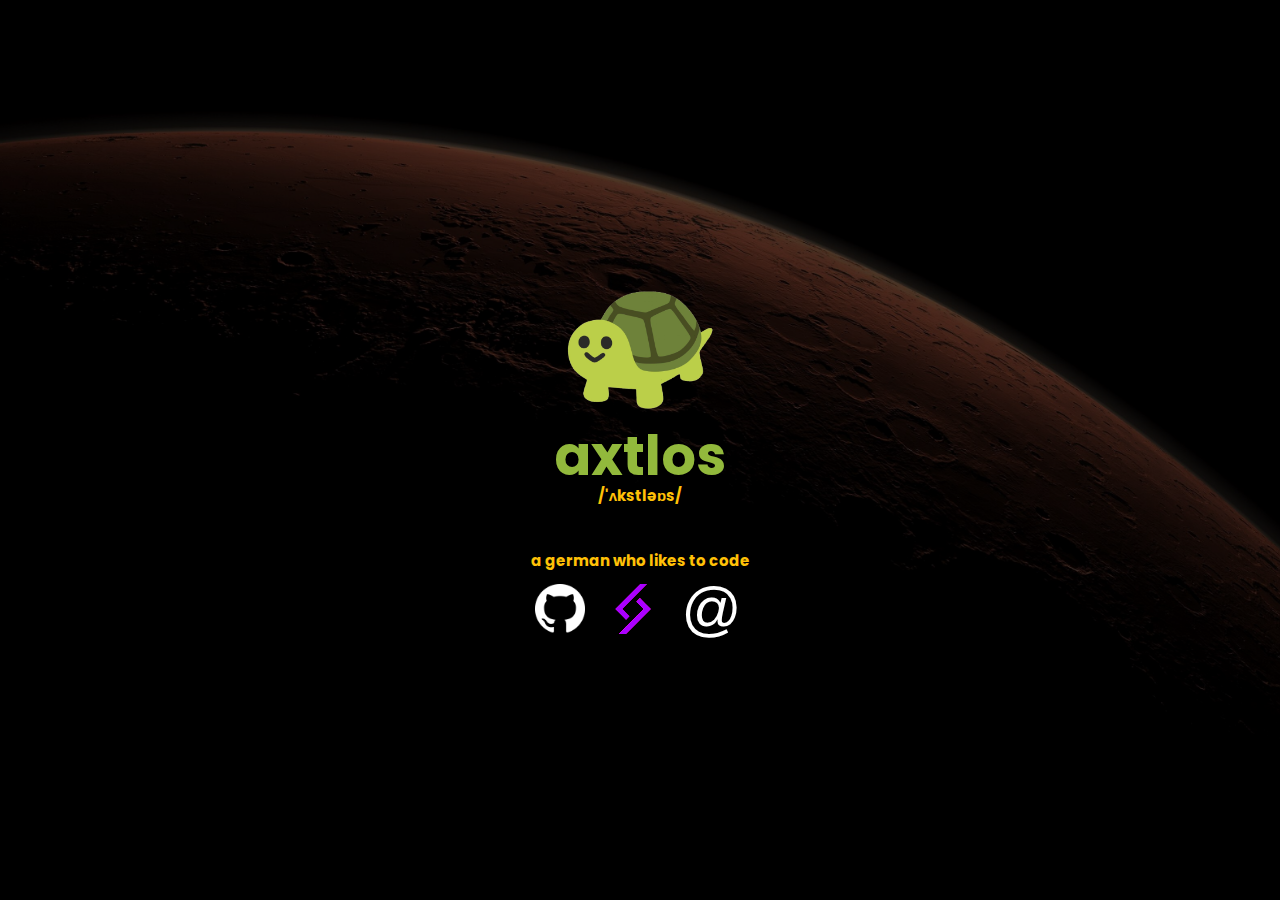
==== index.html @ 5c29ed72 "made site more interactable, view comment" ====
<!doctype html>
<html lang="en">
<script>
console.log("what are you doing here?")
</script>

<head>
    <meta charset="utf-8">
    <meta name="viewport" content="width=device-width, initial-scale=1">

    <title>salyut.one -- axtlos</title>

    <meta property="og:description" content="I like rust and python :), most of the time i just code random ideas" />
    <meta name="theme-color" content="#92B93C">

    <link rel="stylesheet" href="assets/js/css/hover-min.css">
    <link rel="stylesheet" href="assets/style.css">
    <link rel="stylesheet" href="https://fonts.googleapis.com/css?family=Poppins:400,700&display=swap">
</head>

<body>
    <div class="background">
        <img src="assets/background.jpg" alt="background image" />
    </div>
    <div class="wrapper">
        <div class="inner">
            <p align="center">
                <!-- <img src="assets/pfp2.png" alt="Logo" width="150" height="150"> -->
                <img onmouseover="this.src='assets/pfp2.png'" onmouseout="this.src='assets/pfp.png'" height="150" width="150" src="assets/pfp.png" alt="Logo"> 
              </p>
            <div class="username">
                <h1
                    onmouseover="this.innerHTML='92B93C';"
                    onmouseout= "this.innerHTML='axtlos';"
                >axtlos</h1>
            </div>
        <div class="subtitle">
            <h2 onclick="playAudio()" onmouseover="this.innerHTML='hex: #FFC107';" onmouseout="this.innerHTML='/\'ʌkstləɒs/';">/'ʌkstləɒs/</h2>
        </div>
        </br>
        <div class="subtitle">
    	    <h2 onmouseover="this.innerHTML='hex: #FFC107 (amber[500])';" onmouseout="this.innerHTML='a german who likes to code';">a german who likes to code</h2>
        </div>
            <div class="row">
                <div class="column">
                    <a class="hvr-grow" href="https://github.com/axtloss" alt="my github"><img src="assets/github.svg" width="50" height="50"></a>
                </div>
                <div class="column">
                    <a class="hvr-grow" href="https://crystal-ux.com" alt="the distro I'm developing"><img src="assets/crystal.svg" width="50" height="50"></a>
                </div>
                <div class="column"> 
                    <a class="hvr-grow" href="mailto:axtlos@salyut.one" alt="want to contact me? send me an email"><img src="assets/mail.svg" width="60" height="60" style="fill:#fff"></img></a>
                </div>
            </div>

        </div>
    </div>
    <audio>
        <source src="assets/narration.mp3" type="audio/mpeg">
    </audio>
    <script>
        function playAudio() { 
            document.querySelector('audio').play();
        }
    </script>
    
</body>

</html>
---- assets/style.css ----
body {
    padding: 0px;
    margin: 0px;
    font-size: 16px;
    color: #000000;
    font-family: 'Poppins', sans-serif;
}
a {
    text-decoration: none;
    color: #000000;
}
* {
    box-sizing: border-box;
    -webkit-tap-highlight-color: transparent;
    outline: none;
}
input,
button,
textarea {
    -moz-appearance: none;
    -webkit-appearance: none;
    font-family: 'Poppins', sans-serif;
}
img {
    max-width: 100%;
    display: block;
}

.hide {
    display: none;
}

.userhover:hover + .hide {
    display: block;
    color:#92B93C;
}

.background {
    position: absolute;
    top: 0px;
    max-height: 100vh;
    overflow: hidden;
    z-index: 1;
}
.background img {
    object-fit: cover;
    min-height: 100vh;
    min-width: 100vw;
}
.wrapper {
    position: absolute;
    z-index: 2;
    display: flex;
    justify-content: center;
    align-items: center;
    min-height: 100vh;
    width: 100%;
    background-color: rgba(0, 0, 0, 0.7);
}
.inner {
    width: 220px;
}
.inner h1 {
    color: #92B93C;
    font-size: 54px;
    line-height: 44px;
    margin: 0px 0px 25px 0px;
    text-align: center;
    height:15px
}
.inner h2 {
    color: #FFC107;
    font-size: 15px;
    line-height: 44px;
    margin: 0px 0px 25px 0px;
    text-align: center;
    height:15px
}
.inner div {
    display: block;
    color: #ffffff;
    font-size: 20px;
}
.inner div span {
    font-weight: 700;
    width: 100px;
    display: inline-block;
}
.inner a {
    color: #ffffff;
}
.column {
    float: left;
    width: 33.33%;
    padding: 5px;
  }
  
.test span {
    color:#ffffff;
}
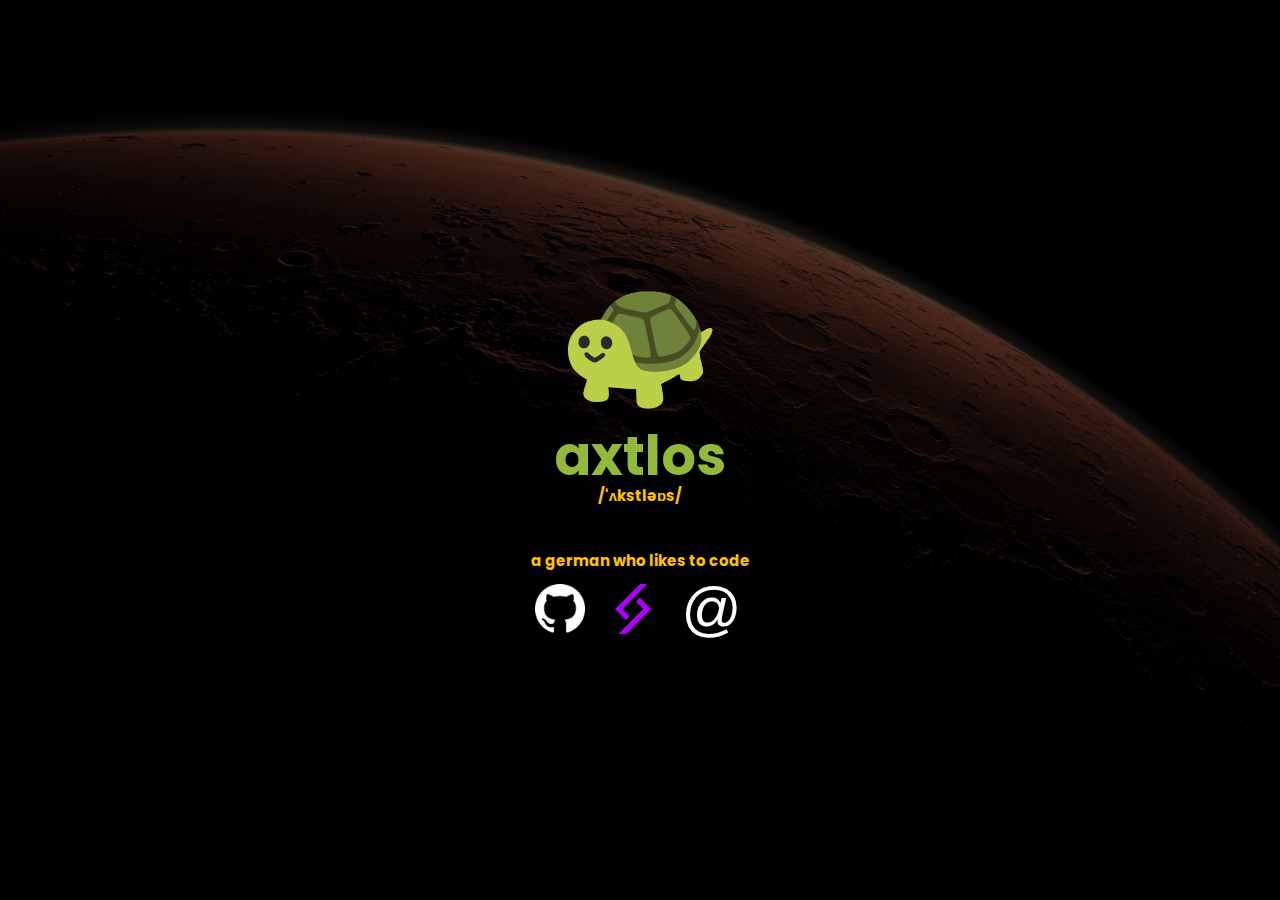
==== commit 18dc7492: "cleaned a bit up and made a (bad) about me website, too tired to make it better rn" ====
--- a/index.html
+++ b/index.html
@@ -13,7 +13,7 @@
     <meta property="og:description" content="I like rust and python :), most of the time i just code random ideas" />
     <meta name="theme-color" content="#92B93C">
 
-    <link rel="stylesheet" href="assets/js/css/hover-min.css">
+    <link rel="stylesheet" href="assets/hover-min.css">
     <link rel="stylesheet" href="assets/style.css">
     <link rel="stylesheet" href="https://fonts.googleapis.com/css?family=Poppins:400,700&display=swap">
 </head>
@@ -25,21 +25,20 @@
     <div class="wrapper">
         <div class="inner">
             <p align="center">
-                <!-- <img src="assets/pfp2.png" alt="Logo" width="150" height="150"> -->
                 <img onmouseover="this.src='assets/pfp2.png'" onmouseout="this.src='assets/pfp.png'" height="150" width="150" src="assets/pfp.png" alt="Logo"> 
               </p>
-            <div class="username">
+            <!--<div class="username">-->
                 <h1
                     onmouseover="this.innerHTML='92B93C';"
                     onmouseout= "this.innerHTML='axtlos';"
                 >axtlos</h1>
-            </div>
-        <div class="subtitle">
-            <h2 onclick="playAudio()" onmouseover="this.innerHTML='hex: #FFC107';" onmouseout="this.innerHTML='/\'ʌkstləɒs/';">/'ʌkstləɒs/</h2>
-        </div>
+            <!--</div>-->
+        <!--<div class="subtitle"> -->
+            <h2 onclick="playAudio()">/'ʌkstləɒs/</h2>
+        <!--</div>-->
         </br>
         <div class="subtitle">
-    	    <h2 onmouseover="this.innerHTML='hex: #FFC107 (amber[500])';" onmouseout="this.innerHTML='a german who likes to code';">a german who likes to code</h2>
+    	    <h2 onclick="location.href='extended/aboutme.html';" onmouseover="this.innerHTML='click to find out more';" onmouseout="this.innerHTML='a german who likes to code';">a german who likes to code</h2>
         </div>
             <div class="row">
                 <div class="column">
--- a/assets/style.css
+++ b/assets/style.css
@@ -41,6 +41,9 @@
     max-height: 100vh;
     overflow: hidden;
     z-index: 1;
+}
+.aboutme {
+    color:#ffffff;
 }
 .background img {
     object-fit: cover;
@@ -89,12 +92,32 @@
 .inner a {
     color: #ffffff;
 }
+
+.title h1 {
+    color: #92B93C;
+    font-size: 54px;
+    line-height: 44px;
+    text-align: center;
+}
+
+.title h2 {
+    color:#FFC107;
+    font-size: 20px;
+    text-align: center;
+    line-height: 44px;
+}
+
+.title {
+    text-align: center;
+}
+
 .column {
     float: left;
     width: 33.33%;
     padding: 5px;
   }
-  
+
+
 .test span {
     color:#ffffff;
 }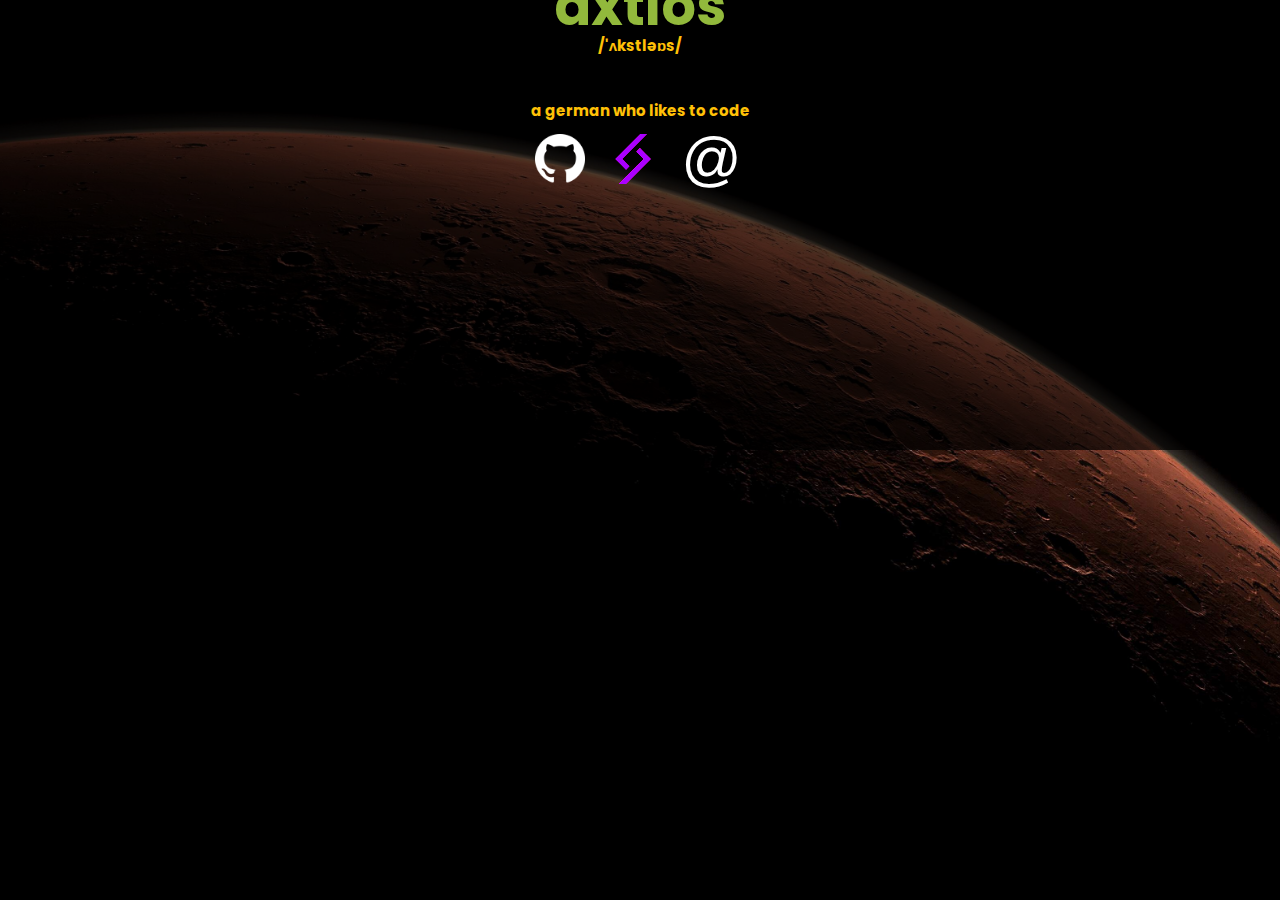
==== commit 71061bc0: "made second look better" ====
--- a/index.html
+++ b/index.html
@@ -45,7 +45,7 @@
                     <a class="hvr-grow" href="https://github.com/axtloss" alt="my github"><img src="assets/github.svg" width="50" height="50"></a>
                 </div>
                 <div class="column">
-                    <a class="hvr-grow" href="https://crystal-ux.com" alt="the distro I'm developing"><img src="assets/crystal.svg" width="50" height="50"></a>
+                    <a class="hvr-grow" href="https://getcryst.al" alt="the distro I'm developing"><img src="assets/crystal.svg" width="50" height="50"></a>
                 </div>
                 <div class="column"> 
                     <a class="hvr-grow" href="mailto:axtlos@salyut.one" alt="want to contact me? send me an email"><img src="assets/mail.svg" width="60" height="60" style="fill:#fff"></img></a>
--- a/assets/style.css
+++ b/assets/style.css
@@ -79,6 +79,17 @@
     text-align: center;
     height:15px
 }
+
+body {
+    display: flex;
+    flex-direction: column;
+    justify-content: center;
+    align-items: center;
+}    
+
+#body {
+    max-width: 75ch;
+}
 .inner div {
     display: block;
     color: #ffffff;
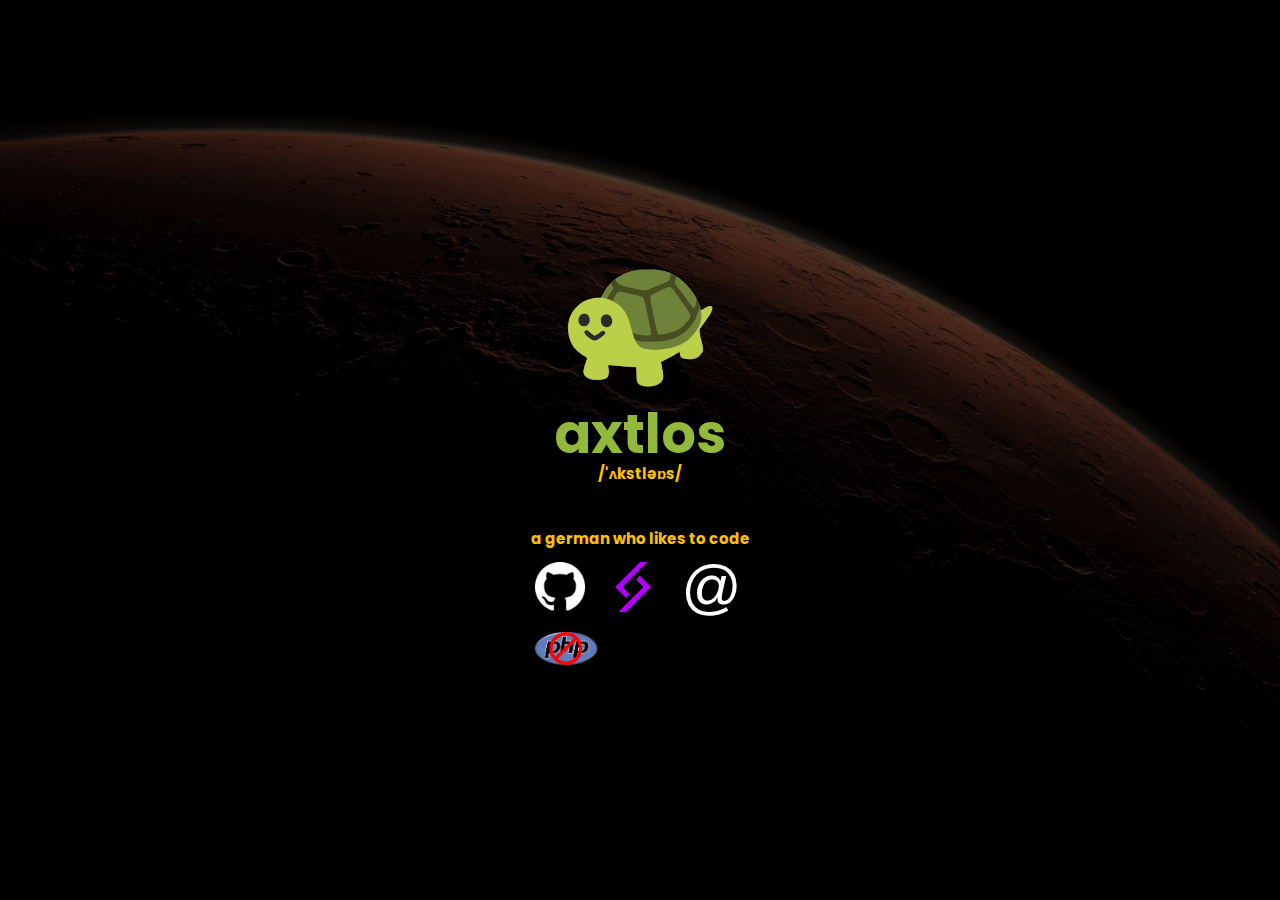
==== commit a39dd086: "apparently ive been formatting html wrong, also added another link to a project" ====
--- a/index.html
+++ b/index.html
@@ -1,68 +1,114 @@
-<!doctype html>
+<!DOCTYPE html>
 <html lang="en">
-<script>
-console.log("what are you doing here?")
-</script>
+  <script>
+    console.log("what are you doing here?");
+  </script>
 
-<head>
-    <meta charset="utf-8">
-    <meta name="viewport" content="width=device-width, initial-scale=1">
+  <head>
+    <meta charset="utf-8" />
+    <meta name="viewport" content="width=device-width, initial-scale=1" />
 
     <title>salyut.one -- axtlos</title>
 
-    <meta property="og:description" content="I like rust and python :), most of the time i just code random ideas" />
-    <meta name="theme-color" content="#92B93C">
+    <meta
+      property="og:description"
+      content="I like rust and python :), most of the time i just code random ideas"
+    />
+    <meta name="theme-color" content="#92B93C" />
 
-    <link rel="stylesheet" href="assets/hover-min.css">
-    <link rel="stylesheet" href="assets/style.css">
-    <link rel="stylesheet" href="https://fonts.googleapis.com/css?family=Poppins:400,700&display=swap">
-</head>
+    <link rel="stylesheet" href="assets/hover-min.css" />
+    <link rel="stylesheet" href="assets/style.css" />
+    <link
+      rel="stylesheet"
+      href="https://fonts.googleapis.com/css?family=Poppins:400,700&display=swap"
+    />
+  </head>
 
-<body>
+  <body>
     <div class="background">
-        <img src="assets/background.jpg" alt="background image" />
+      <img src="assets/background.jpg" alt="background image" />
     </div>
     <div class="wrapper">
-        <div class="inner">
-            <p align="center">
-                <img onmouseover="this.src='assets/pfp2.png'" onmouseout="this.src='assets/pfp.png'" height="150" width="150" src="assets/pfp.png" alt="Logo"> 
-              </p>
-            <!--<div class="username">-->
-                <h1
-                    onmouseover="this.innerHTML='92B93C';"
-                    onmouseout= "this.innerHTML='axtlos';"
-                >axtlos</h1>
-            <!--</div>-->
-        <!--<div class="subtitle"> -->
-            <h2 onclick="playAudio()">/'ʌkstləɒs/</h2>
-        <!--</div>-->
-        </br>
+      <div class="inner">
+        <p align="center">
+          <img
+            onmouseover="this.src='assets/pfp2.png'"
+            onmouseout="this.src='assets/pfp.png'"
+            height="150"
+            width="150"
+            src="assets/pfp.png"
+            alt="Logo"
+          />
+        </p>
+        <h1
+          onmouseover="this.innerHTML='92B93C';"
+          onmouseout="this.innerHTML='axtlos';"
+        >
+          axtlos
+        </h1>
+        <h2 onclick="playAudio()">/'ʌkstləɒs/</h2>
+        <br />
         <div class="subtitle">
-    	    <h2 onclick="location.href='extended/aboutme.html';" onmouseover="this.innerHTML='click to find out more';" onmouseout="this.innerHTML='a german who likes to code';">a german who likes to code</h2>
+          <h2
+            onclick="location.href='extended/aboutme.html';"
+            onmouseover="this.innerHTML='click to find out more';"
+            onmouseout="this.innerHTML='a german who likes to code';"
+          >
+            a german who likes to code
+          </h2>
         </div>
-            <div class="row">
-                <div class="column">
-                    <a class="hvr-grow" href="https://github.com/axtloss" alt="my github"><img src="assets/github.svg" width="50" height="50"></a>
-                </div>
-                <div class="column">
-                    <a class="hvr-grow" href="https://getcryst.al" alt="the distro I'm developing"><img src="assets/crystal.svg" width="50" height="50"></a>
-                </div>
-                <div class="column"> 
-                    <a class="hvr-grow" href="mailto:axtlos@salyut.one" alt="want to contact me? send me an email"><img src="assets/mail.svg" width="60" height="60" style="fill:#fff"></img></a>
-                </div>
-            </div>
-
+        <div class="row">
+          <div class="column">
+            <a
+              class="hvr-grow"
+              href="https://github.com/axtloss"
+              alt="my github"
+            >
+              <img src="assets/github.svg" width="50" height="50" />
+            </a>
+          </div>
+          <div class="column">
+            <a
+              class="hvr-grow"
+              href="https://getcryst.al"
+              alt="the distro I'm developing"
+            >
+              <img src="assets/crystal.svg" width="50" height="50" />
+            </a>
+          </div>
+          <div class="column">
+            <a
+              class="hvr-grow"
+              href="mailto:axtlos@salyut.one"
+              alt="want to contact me? send me an email"
+            >
+              <img
+                src="assets/mail.svg"
+                width="60"
+                height="60"
+                style="fill: #fff"
+              />
+            </a>
+          </div>
+          <div class="column">
+            <a
+              class="hvr-grow"
+              href="https://salyut.one/~axtlos/php.html"
+              alt="php doesnt exist, ill explain why here"
+            >
+              <img src="assets/nophp.png" />
+            </a>
+          </div>
         </div>
+      </div>
     </div>
     <audio>
-        <source src="assets/narration.mp3" type="audio/mpeg">
+      <source src="assets/narration.mp3" type="audio/mpeg" />
     </audio>
     <script>
-        function playAudio() { 
-            document.querySelector('audio').play();
-        }
+      function playAudio() {
+        document.querySelector("audio").play();
+      }
     </script>
-    
-</body>
-
+  </body>
 </html>
--- a/assets/style.css
+++ b/assets/style.css
@@ -1,14 +1,21 @@
+
+
 body {
     padding: 0px;
     margin: 0px;
     font-size: 16px;
-    color: #000000;
+    color: var(--bg);
     font-family: 'Poppins', sans-serif;
 }
 a {
     text-decoration: none;
-    color: #000000;
+    color: var(--text);
 }
+
+p {
+    color: var(--text);
+}
+
 * {
     box-sizing: border-box;
     -webkit-tap-highlight-color: transparent;
@@ -42,9 +49,7 @@
     overflow: hidden;
     z-index: 1;
 }
-.aboutme {
-    color:#ffffff;
-}
+
 .background img {
     object-fit: cover;
     min-height: 100vh;
@@ -58,6 +63,7 @@
     align-items: center;
     min-height: 100vh;
     width: 100%;
+    height: 100%;
     background-color: rgba(0, 0, 0, 0.7);
 }
 .inner {
@@ -80,16 +86,6 @@
     height:15px
 }
 
-body {
-    display: flex;
-    flex-direction: column;
-    justify-content: center;
-    align-items: center;
-}    
-
-#body {
-    max-width: 75ch;
-}
 .inner div {
     display: block;
     color: #ffffff;
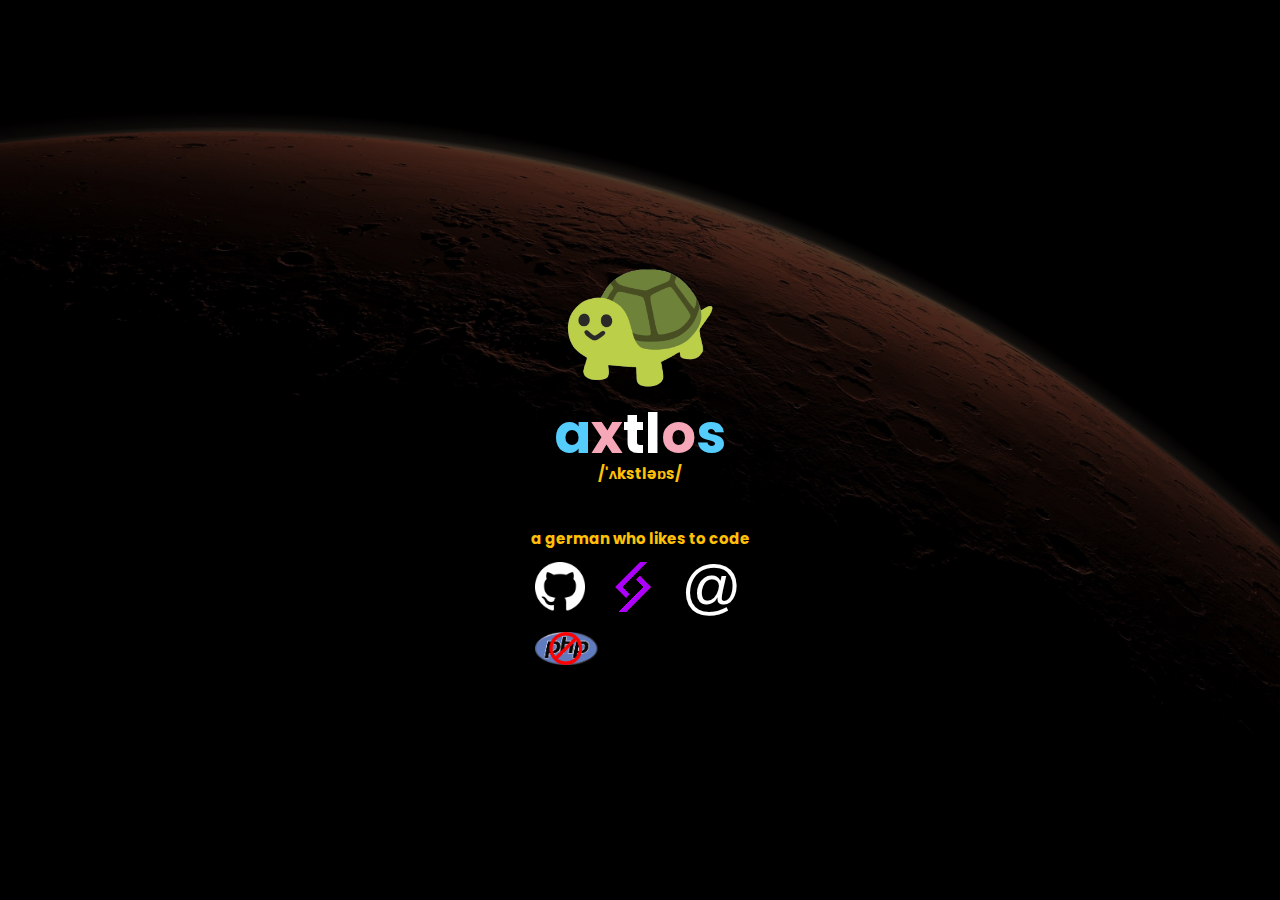
==== commit 3151638e: "small tweaks" ====
--- a/index.html
+++ b/index.html
@@ -8,11 +8,11 @@
     <meta charset="utf-8" />
     <meta name="viewport" content="width=device-width, initial-scale=1" />
 
-    <title>salyut.one -- axtlos</title>
+    <title>no</title>
 
     <meta
       property="og:description"
-      content="I like rust and python :), most of the time i just code random ideas"
+      content="I like rust and flutter :), most of the time i just code random ideas"
     />
     <meta name="theme-color" content="#92B93C" />
 
@@ -32,19 +32,14 @@
       <div class="inner">
         <p align="center">
           <img
-            onmouseover="this.src='assets/pfp2.png'"
-            onmouseout="this.src='assets/pfp.png'"
             height="150"
             width="150"
             src="assets/pfp.png"
             alt="Logo"
           />
         </p>
-        <h1
-          onmouseover="this.innerHTML='92B93C';"
-          onmouseout="this.innerHTML='axtlos';"
-        >
-          axtlos
+        <h1>
+          <span style="color:#55CDFC;">a</span><span style="color:#F7A8B8">x</span><span style="color:#ffffff;">tl</span><span style="color:#F7A8B8">o</span><span style="color:#55CDFC;"">s</span>
         </h1>
         <h2 onclick="playAudio()">/'ʌkstləɒs/</h2>
         <br />
@@ -79,7 +74,7 @@
           <div class="column">
             <a
               class="hvr-grow"
-              href="mailto:axtlos@salyut.one"
+              href="mailto:axtlos@tar.black"
               alt="want to contact me? send me an email"
             >
               <img
@@ -93,7 +88,7 @@
           <div class="column">
             <a
               class="hvr-grow"
-              href="https://salyut.one/~axtlos/php.html"
+              href="https://axtloss.github.io/php.html"
               alt="php doesnt exist, ill explain why here"
             >
               <img src="assets/nophp.png" />
--- a/assets/style.css
+++ b/assets/style.css
@@ -15,6 +15,7 @@
 p {
     color: var(--text);
 }
+
 
 * {
     box-sizing: border-box;
